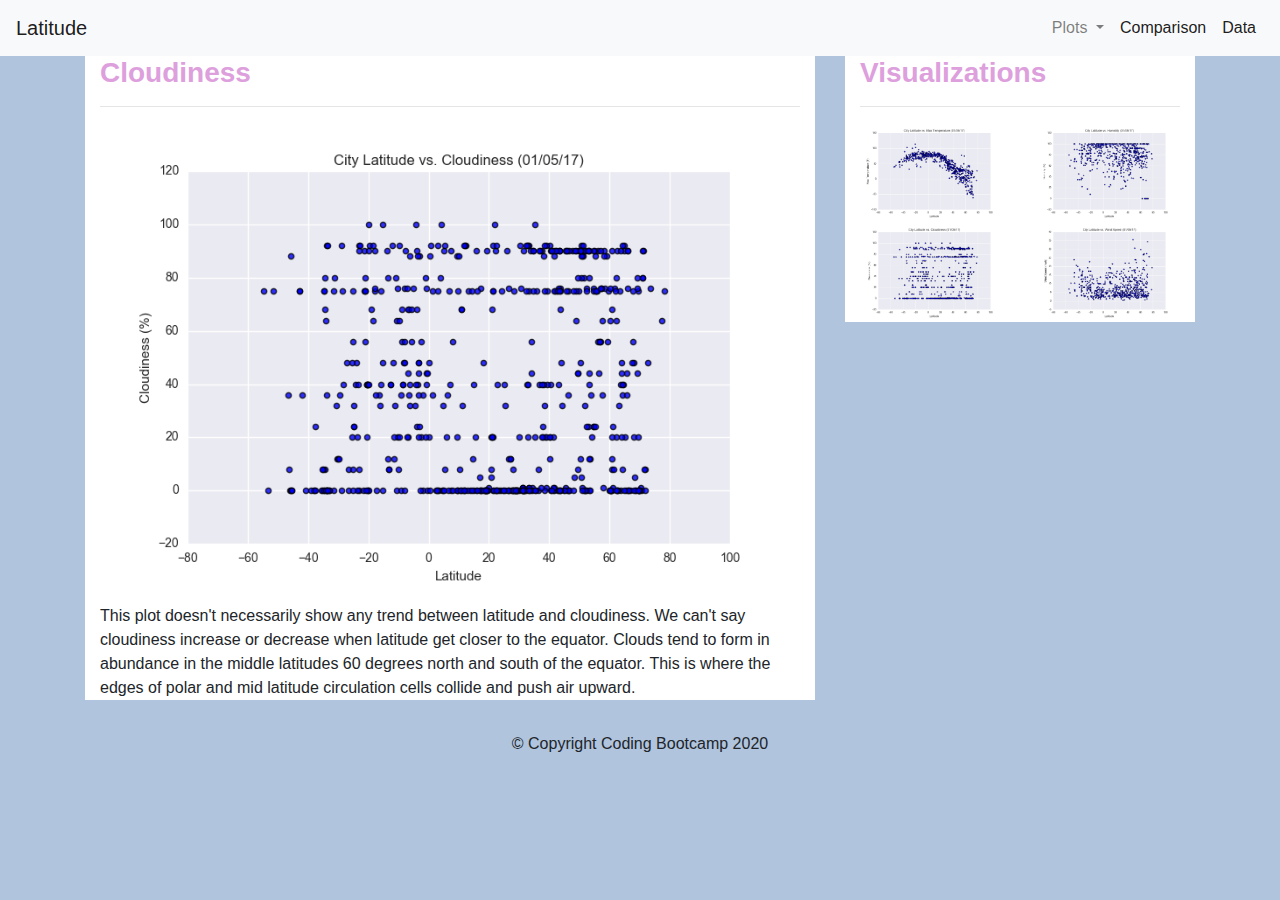
==== WebVisualizations/cloudiness.html @ fe459cdf "homework update" ====
<!DOCTYPE html>
<html lang="en">

<head>
  <meta charset="UTF-8">
  <title>Bootstrap Components</title>
  <link rel="stylesheet" href="https://stackpath.bootstrapcdn.com/bootstrap/4.3.1/css/bootstrap.min.css" integrity="sha384-ggOyR0iXCbMQv3Xipma34MD+dH/1fQ784/j6cY/iJTQUOhcWr7x9JvoRxT2MZw1T" crossorigin="anonymous">
  <link rel="stylesheet" href="style.css">
</head>

    <body>
    <nav class="navbar navbar-expand-lg navbar-light bg-light">
        <a class="navbar-brand" href="index.html">Latitude</a>
        <button class="navbar-toggler" type="button" data-toggle="collapse" data-target="#navbarSupportedContent" aria-controls="navbarSupportedContent" aria-expanded="false" aria-label="Toggle navigation">
        <span class="navbar-toggler-icon"></span>
        </button>

        <div class="collapse navbar-collapse" id="navbarSupportedContent">
        <ul class="navbar-nav ml-auto">
            <li class="nav-item dropdown">
            <a class="nav-link dropdown-toggle" href="#" id="navbarDropdown" role="button" data-toggle="dropdown" aria-haspopup="true" aria-expanded="false">
                Plots <span class="sr-only">(current)</span>
            </a>
            <div class="dropdown-menu" aria-labelledby="navbarDropdown">
                <a class="dropdown-item" href="maxtemp.html">Max Temperature</a>
                <a class="dropdown-item" href="humidity.html">Humidity</a>
                <a class="dropdown-item" href="cloudiness.html">Cloudiness</a>
                <a class="dropdown-item" href="windspeed.html">Wind Speed</a>
            </div>
            </li>
            <li class="nav-item active">
                <a class="nav-link" href="comparison.html">Comparison <span class="sr-only">(current)</span></a>
            </li>
            <li class="nav-item active">
                <a class="nav-link" href="data.html">Data <span class="sr-only">(current)</span></a>
            </li>
        </ul>
        </div>
    </nav>

        <!--cloudiness content-->
        <div class="container">
            <div class="row">
                <div class="col-md-8">
                    <div class="col-md-12">
                        <h3>Cloudiness</h3>
                        <hr>
                        <img src="./images/Fig3.png" width="100%" alt="cloudiness">
                        <br>
                        <p>This plot doesn't necessarily show any trend between latitude and cloudiness. We can't say cloudiness increase or decrease when latitude get closer to the equator. Clouds tend to form in abundance in the middle latitudes 60 degrees north and south of the equator. This is where the edges of polar and mid latitude circulation cells collide and push air upward. </p>
                    </div>
                </div>
                <!--visualizations container adjustments-->
                <div class="col-md-4">
                    <div class="col-md-12">
                        <h3>Visualizations</h3>
                        <hr>
                        <div class="row">
                            <div class="col-3 col-md-6">
                                <a href="maxtemp.html"><img src="./images/Fig1.png" width="100%" alt="temperature"></a>
                            </div>
                           
                            <div class="col-3 col-md-6">
                                <a href="humidity.html"><img src="./images/Fig2.png" width="100%" alt="humidity"></a>
                            </div>
                        
                            <div class="col-3 col-md-6">
                                <a href="cloudiness.html"><img class="pic" src="./images/Fig3.png" width="100%" alt="cloudiness"></a>
                            </div>
                            
                            <div class="col-3 col-md-6">
                                <a href="windspeed.html"><img src="./images/Fig4.png" width="100%" alt="windspeed"></a>
                            </div>
                        </div>
                    </div>
                </div>            
            </div>    
        </div>
        <!-- Footer -->
        <footer class="page-footer font-small footer-dark">
            <div class="footer-copyright text-center py-3">© Copyright Coding Bootcamp 2020

    <script
    src="https://code.jquery.com/jquery-3.3.1.slim.min.js"
    integrity="sha384-q8i/X+965DzO0rT7abK41JStQIAqVgRVzpbzo5smXKp4YfRvH+8abtTE1Pi6jizo"
    crossorigin="anonymous"
  ></script>
  <script
    src="https://cdnjs.cloudflare.com/ajax/libs/popper.js/1.14.7/umd/popper.min.js"
    integrity="sha384-UO2eT0CpHqdSJQ6hJty5KVphtPhzWj9WO1clHTMGa3JDZwrnQq4sF86dIHNDz0W1"
    crossorigin="anonymous"
  ></script>
  <script
    src="https://stackpath.bootstrapcdn.com/bootstrap/4.3.1/js/bootstrap.min.js"
    integrity="sha384-JjSmVgyd0p3pXB1rRibZUAYoIIy6OrQ6VrjIEaFf/nJGzIxFDsf4x0xIM+B07jRM"
    crossorigin="anonymous"
  ></script>
</body>
</html>
---- WebVisualizations/style.css ----
.box {
    height: 400px;
    padding: 20px;
    color: plum;
    background: white;
    font-size: 100px;
  }
  
  .margin-top-80 {
    margin-top: 80px;
  }
  
  .big-header{
    font-size: 24px;
    font-weight: bold;
    text-align:left;
    color: plum;
    padding: 20px;
  }

  h3{
    font-size: 30 px;
    font-weight: bold;  
    color: plum;
    font-family: Arial, Helvetica, sans-serif;
    padding: 20 px;
    padding-top: 20 px;
  } 

  p{
    font-family: Arial, Helvetica, sans-serif;
    padding: 10 px;
    padding-bottom: 20 px;
  }

  .img-style{
      padding:10px;
  }

  .col-md-12{
      background-color: white;
      padding-top: 40 px;
      padding-bottom: 15 px;
  }

  .navbar{
      padding-bottom: 20 px;
      padding-right: 20 px;
      margin-bottom: 20 px;
  }

  body{
      background-color: lightsteelblue;
  }
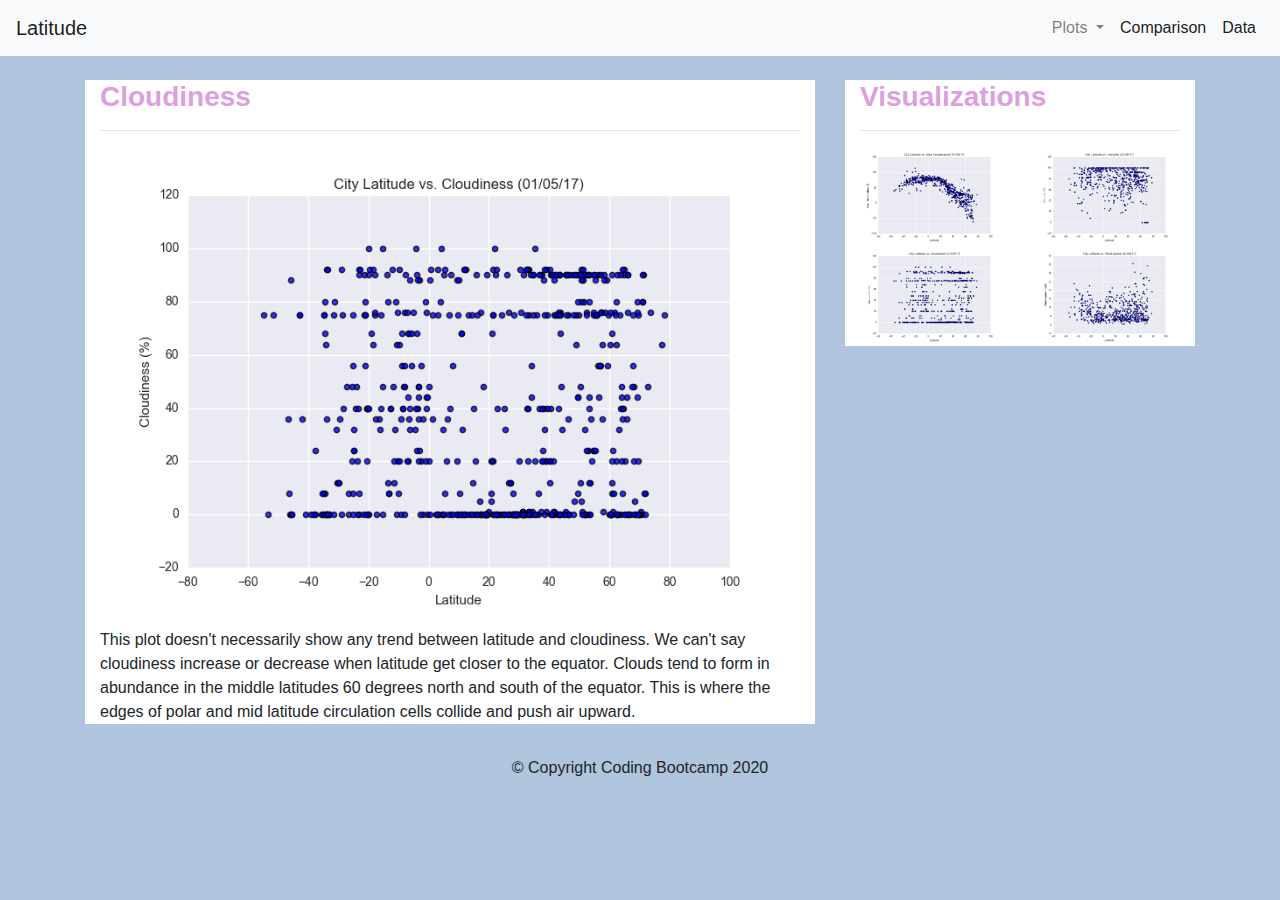
==== commit a4954e8a: "comparisons update" ====
--- a/WebVisualizations/cloudiness.html
+++ b/WebVisualizations/cloudiness.html
@@ -40,6 +40,12 @@
 
         <!--cloudiness content-->
         <div class="container">
+            <div class="row">
+                <div class="spacer col-md-12">
+                    <br>
+                </div>
+            </div>
+            
             <div class="row">
                 <div class="col-md-8">
                     <div class="col-md-12">
--- a/WebVisualizations/style.css
+++ b/WebVisualizations/style.css
@@ -24,7 +24,16 @@
     color: plum;
     font-family: Arial, Helvetica, sans-serif;
     padding: 20 px;
-    padding-top: 20 px;
+    padding-top: 40 px;
+  } 
+
+  h2{
+    font-size: 20 px;
+    font-weight: bold;  
+    color:navy;
+    font-family: Arial, Helvetica, sans-serif;
+    padding: 20 px;
+    padding-top: 40 px;
   } 
 
   p{
@@ -43,6 +52,12 @@
       padding-bottom: 15 px;
   }
 
+  .col-md-6{
+    background-color: white;
+    padding-top: 40 px;
+    padding-bottom: 15 px;
+}
+
   .navbar{
       padding-bottom: 20 px;
       padding-right: 20 px;
@@ -51,4 +66,12 @@
 
   body{
       background-color: lightsteelblue;
+  }
+
+  .spacer{
+      background-color: lightsteelblue;
+  }
+
+  .bg-white{
+      background-color: white;
   }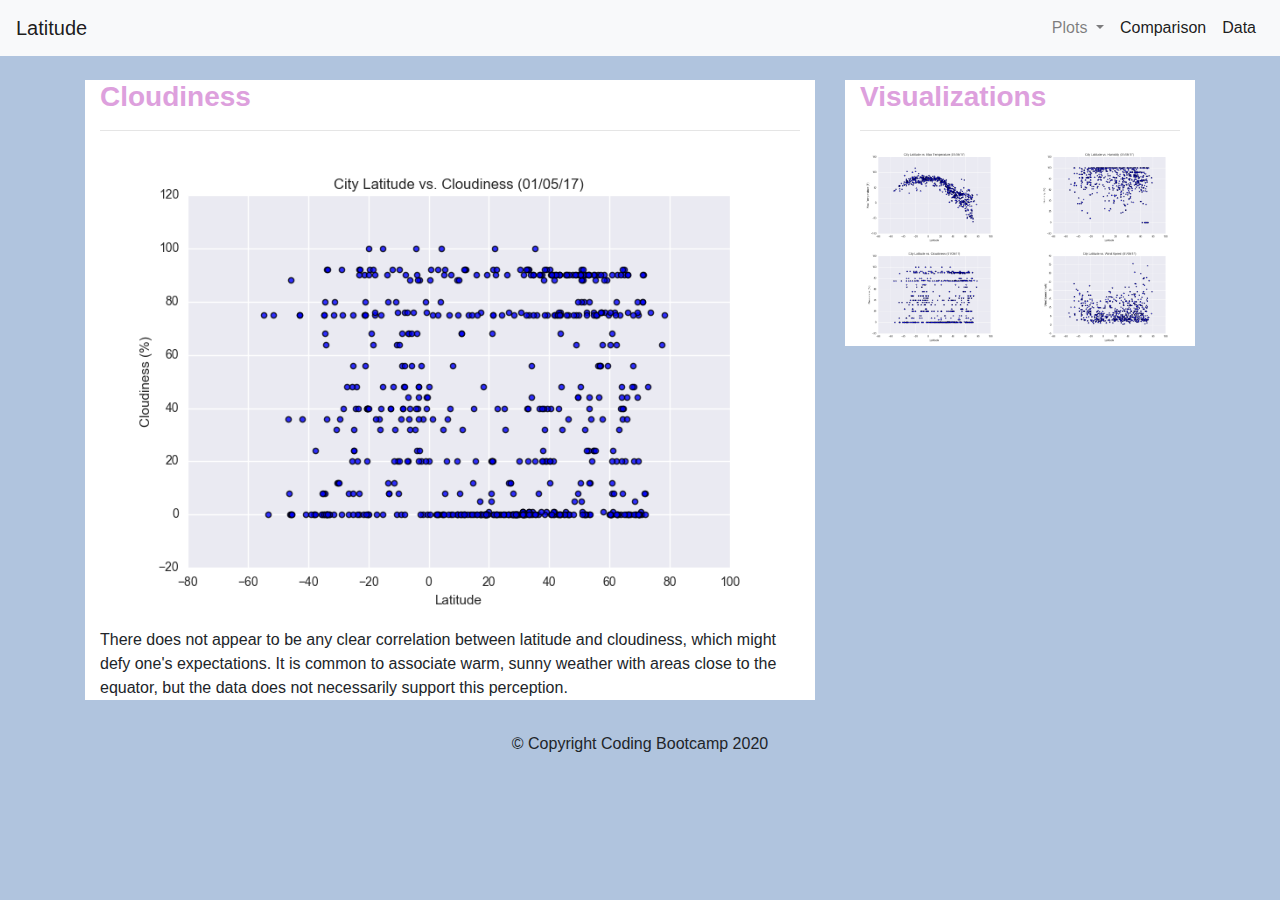
==== commit d3ce258e: "web design update" ====
--- a/WebVisualizations/cloudiness.html
+++ b/WebVisualizations/cloudiness.html
@@ -53,7 +53,7 @@
                         <hr>
                         <img src="./images/Fig3.png" width="100%" alt="cloudiness">
                         <br>
-                        <p>This plot doesn't necessarily show any trend between latitude and cloudiness. We can't say cloudiness increase or decrease when latitude get closer to the equator. Clouds tend to form in abundance in the middle latitudes 60 degrees north and south of the equator. This is where the edges of polar and mid latitude circulation cells collide and push air upward. </p>
+                        <p>There does not appear to be any clear correlation between latitude and cloudiness, which might defy one's expectations. It is common to associate warm, sunny weather with areas close to the equator, but the data does not necessarily support this perception.</p>
                     </div>
                 </div>
                 <!--visualizations container adjustments-->
